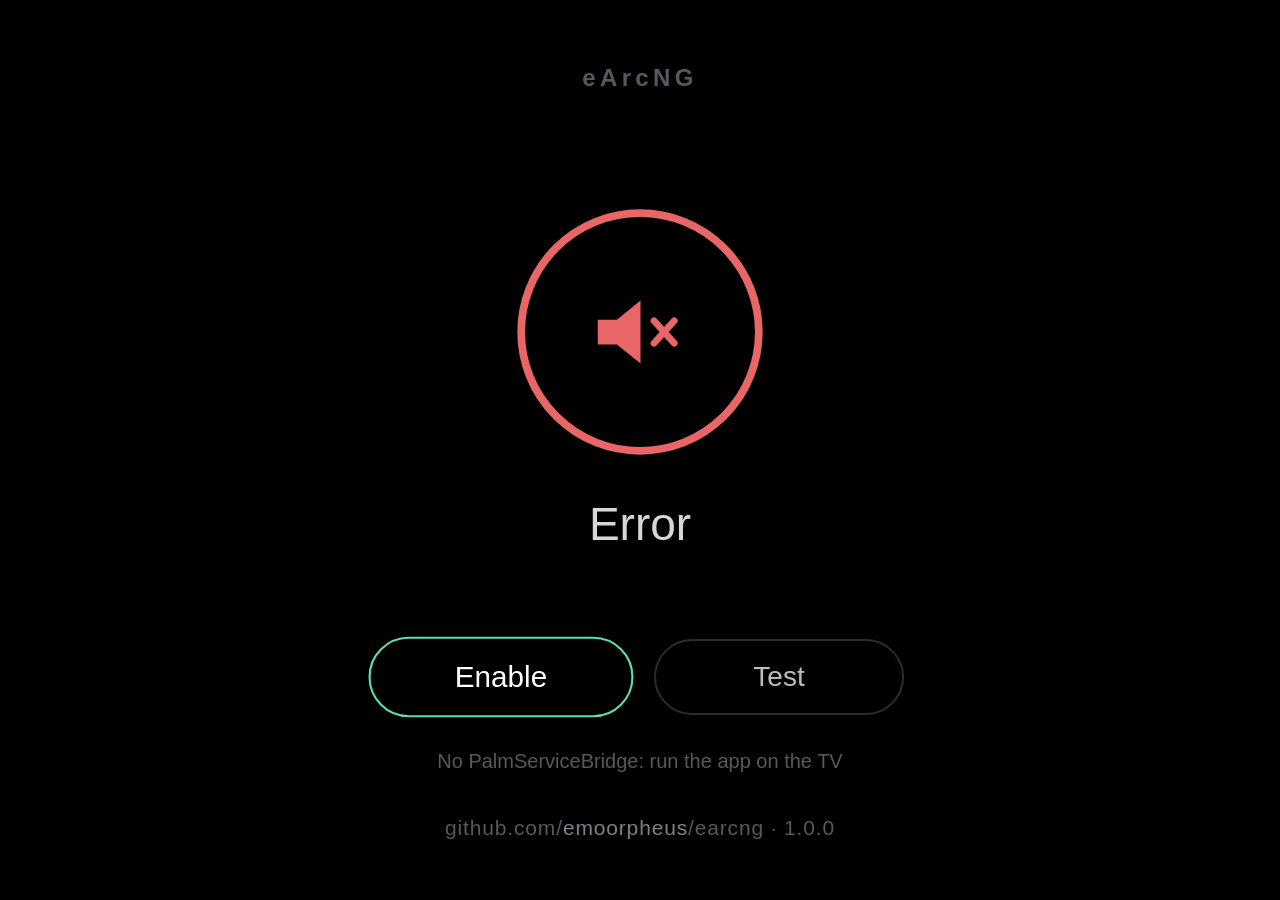
==== app/index.html @ 243d0308 "eArcNG 1.0.0" ====
<!doctype html>
<html lang="en">
<head>
<meta charset="utf-8">
<title>eArcNG</title>
<link rel="stylesheet" href="overlay.css">
</head>
<body>
<main id="setup" class="setup">
  <div class="setup-brand">eArcNG</div>
  <div class="setup-center">
    <div id="hero" class="hero" data-state="busy">
      <svg class="hero-ring" viewBox="0 0 240 240">
        <defs><linearGradient id="hero-grad" x1="0" y1="0" x2="1" y2="1">
          <stop class="hero-stop-a" offset="0"/><stop class="hero-stop-b" offset="1"/></linearGradient></defs>
        <circle class="hero-track" cx="120" cy="120" r="108"/>
        <circle class="hero-arc" cx="120" cy="120" r="108" stroke="url(#hero-grad)"/>
      </svg>
      <svg class="hero-icon hero-on" viewBox="0 0 48 48"><path class="hero-body" d="M7 18.5h8.5L26 10v28l-10.5-8.5H7z"/><path class="hero-wave w1" d="M31.5 18a8.5 8.5 0 0 1 0 12"/><path class="hero-wave w2" d="M35.8 13.6a14.5 14.5 0 0 1 0 20.8"/></svg>
      <svg class="hero-icon hero-off" viewBox="0 0 48 48"><path class="hero-body" d="M7 18.5h8.5L26 10v28l-10.5-8.5H7z"/><path class="hero-wave" d="M32 19l9 10M41 19l-9 10"/></svg>
    </div>
    <div id="status" class="setup-status">Checking…</div>
    <div id="ui" class="setup-ui"></div>
    <div class="setup-buttons">
      <button id="toggle" class="btn">Enable</button>
      <button id="test" class="btn">Test</button>
    </div>
    <p id="details" class="setup-note"></p>
  </div>
  <div id="modes" class="setup-modes" hidden>
    <div id="modes-label" class="setup-modes-label">Volume indicator</div>
    <button id="ui-native" class="mode" aria-pressed="false">System</button><button id="ui-overlay" class="mode" aria-pressed="false">Overlay</button>
  </div>
  <div class="setup-credit">github.com/<b>emoorpheus</b>/earcng · 1.0.0</div>
</main>

<div id="osd" class="osd" data-variant="badge" data-pos="center-right" aria-hidden="true">
  <div class="osd-icon">
    <svg class="ico ico-on" viewBox="0 0 48 48"><path class="ico-body" d="M7 18.5h8.5L26 10v28l-10.5-8.5H7z"/><path class="ico-wave" d="M31.5 18a8.5 8.5 0 0 1 0 12M35.8 13.6a14.5 14.5 0 0 1 0 20.8"/></svg>
    <svg class="ico ico-off" viewBox="0 0 48 48"><path class="ico-body" d="M7 18.5h8.5L26 10v28l-10.5-8.5H7z"/><path class="ico-wave" d="M32 19l9 10M41 19l-9 10"/></svg>
  </div>
  <div class="osd-track"><div class="osd-fill"></div><div class="osd-knob"></div></div>
  <svg class="osd-ring" viewBox="0 0 168 168"><circle class="ring-bg" cx="84" cy="84" r="76"/><circle class="ring-fill" cx="84" cy="84" r="76"/></svg>
  <div id="osd-value" class="osd-value">0</div>
</div>

<script src="overlay.js"></script>
</body>
</html>
---- app/overlay.css ----
/* overlay.css - OSD громкости в стиле webOS (1920x1080).
 * badge (по умолчанию): круг рядом с нативным индикатором ARC «+ / динамик / −» у правой кромки;
 *   размеры/цвета - по присланному описанию StarfishVolume.qml (bgCircle 96px #373A41 @0.5, число #E6E5E5
 *   с тенью #b3000000); с файлом прошивки не сверено.
 * pill / ring: прежние варианты (токены LG Enact Sandstone).
 * Всё, что может понадобиться подогнать под вашу прошивку, - в :root. */
@font-face { font-family: "OSD Text"; font-weight: 400; src: local("LG Smart UI Regular"), local("LGSmartUI-Regular"), local("Museo Sans"); }
@font-face { font-family: "OSD Text"; font-weight: 600; src: local("LG Smart UI SemiBold"), local("LGSmartUI-SemiBold"), local("Museo Sans"); }
@font-face { font-family: "OSD Number"; font-weight: 600; src: local("LG Smart UI NUMBER SemiBold"), local("LGSmartUINUMBER-SemiBold"), local("LG Smart UI SemiBold"), local("LGSmartUI-SemiBold"); }

:root {
  --osd-top: 60px;                      /* отступы от края экрана */
  --osd-side: 72px;
  --osd-bottom: 96px;
  --osd-center-side: 160px;             /* center-*: левее нативного индикатора ARC (141px от правой кромки) */
  --osd-w: 472px;                       /* капсула (variant=pill) */
  --osd-h: 84px;
  --osd-radius: 42px;
  --osd-bg: rgba(66, 71, 78, 0.94);     /* Sandstone popup #575e66, чуть темнее для видео */
  --osd-border: rgba(255, 255, 255, 0.08);
  --osd-shadow: 0 12px 36px rgba(0, 0, 0, 0.5);
  --osd-text: #e6e6e6;                  /* Sandstone text */
  --osd-sub: #abaeb3;                   /* Sandstone sub-text */
  --osd-track: #2e3137;                 /* Sandstone progress bg #373a41, темнее на светлом фоне */
  --osd-fill: #e6e6e6;                  /* Sandstone progress fill */
  --osd-knob: #ffffff;
  --osd-track-h: 6px;                   /* Sandstone 4K 12px -> 6px */
  --osd-knob-size: 22px;
  --osd-icon: 40px;
  --osd-number: 46px;
  --osd-ring: 200px;                    /* круг (variant=ring) */
  --osd-anim: 160ms;
  --osd-fade: 150ms;                    /* появление/исчезновение (натив: fadeAnimationDuration 150) */
  --badge-size: 96px;                   /* variant=badge: bgCircleDiameter */
  --badge-bg: rgba(55, 58, 65, 0.5);    /* bgCircleColor #373A41, bgCircleOpacity 0.5 */
  --badge-number: 44px;
  --badge-text: #e6e5e5;                /* numberFontColor */
  --badge-text-shadow: 0 2.5px 8px rgba(0, 0, 0, 0.7);   /* numberShadow: #b3000000, radius 8, dy 2.5 */
}

* { box-sizing: border-box; }
html, body { width: 100%; height: 100%; margin: 0; overflow: hidden; background: transparent; }
body { font-family: "OSD Text", "LG Smart UI", "Helvetica Neue", Arial, sans-serif; color: var(--osd-text); }

/* ---------- OSD ---------- */
.osd {
  display: none; position: absolute; width: var(--osd-w); height: var(--osd-h);
  padding: 0 30px 0 26px; align-items: center;
  border-radius: var(--osd-radius); background: var(--osd-bg);
  border: 1px solid var(--osd-border); box-shadow: var(--osd-shadow);
  opacity: 0; transition: opacity var(--osd-fade) ease;   /* как нативный: только прозрачность */
}
body.overlay-mode .osd { display: flex; }
.osd.show { opacity: 1; }

.osd[data-pos="top-right"] { top: var(--osd-top); right: var(--osd-side); transform-origin: top right; }
.osd[data-pos="top-left"] { top: var(--osd-top); left: var(--osd-side); transform-origin: top left; }
.osd[data-pos="top-center"] { top: var(--osd-top); left: 50%; margin-left: calc(var(--osd-w) / -2); transform-origin: top center; }
.osd[data-pos="center-right"] { top: 50%; right: var(--osd-center-side); margin-top: calc(var(--osd-h) / -2); transform-origin: center right; }
.osd[data-pos="center-left"] { top: 50%; left: var(--osd-center-side); margin-top: calc(var(--osd-h) / -2); transform-origin: center left; }
.osd[data-pos="bottom-right"] { bottom: var(--osd-bottom); right: var(--osd-side); transform-origin: bottom right; }
.osd[data-pos="bottom-left"] { bottom: var(--osd-bottom); left: var(--osd-side); transform-origin: bottom left; }
.osd[data-pos="bottom-center"] { bottom: var(--osd-bottom); left: 50%; margin-left: calc(var(--osd-w) / -2); transform-origin: bottom center; }

.osd-icon { flex: none; width: var(--osd-icon); height: var(--osd-icon); color: var(--osd-text); }
.ico { display: block; width: 100%; height: 100%; }
.ico-body { fill: currentColor; }
.ico-wave { fill: none; stroke: currentColor; stroke-width: 3.2; stroke-linecap: round; }
.ico-off { display: none; }
.osd.is-muted .ico-on { display: none; }
.osd.is-muted .ico-off { display: block; }

.osd-track {
  position: relative; flex: 1; height: var(--osd-track-h); margin: 0 20px 0 22px;
  border-radius: calc(var(--osd-track-h) / 2); background: var(--osd-track);
}
.osd-fill {
  position: absolute; left: 0; top: 0; bottom: 0; width: calc(var(--level, 0) * 100%);
  border-radius: inherit; background: var(--osd-fill); transition: width var(--osd-anim) ease-out;
}
.osd-knob {
  position: absolute; top: 50%; left: calc(var(--level, 0) * 100%);
  width: var(--osd-knob-size); height: var(--osd-knob-size);
  margin: calc(var(--osd-knob-size) / -2) 0 0 calc(var(--osd-knob-size) / -2);
  border-radius: 50%; background: var(--osd-knob); box-shadow: 0 2px 6px rgba(0, 0, 0, 0.35);
  transition: left var(--osd-anim) ease-out;
}
.osd-value {
  flex: none; min-width: 3ch; text-align: right;            /* 0..100 без сдвига полосы */
  font-family: "OSD Number", "OSD Text", "Helvetica Neue", Arial, sans-serif;
  font-size: var(--osd-number); font-weight: 600; line-height: 1;
  font-variant-numeric: tabular-nums; letter-spacing: -0.01em;
}

.osd.is-muted .osd-fill, .osd.is-muted .osd-knob { background: var(--osd-sub); opacity: 0.45; }
.osd.is-muted .osd-value { color: var(--osd-sub); }
.osd.is-bump .osd-value, .osd.is-bump .osd-knob { animation: osd-bump 300ms ease-out; }
@keyframes osd-bump { 0% { transform: scale(1); } 35% { transform: scale(1.14); } 100% { transform: scale(1); } }

/* ---------- variant=ring: круг с кольцевым индикатором ---------- */
.osd-ring { display: none; }
.osd[data-variant="ring"] { --osd-w: var(--osd-ring); --osd-h: var(--osd-ring); padding: 0; border-radius: 50%; }
.osd[data-variant="ring"] .osd-track { display: none; }
.osd[data-variant="ring"] .osd-ring {
  display: block; position: absolute; left: 50%; top: 50%; width: 168px; height: 168px;
  margin: -84px 0 0 -84px; transform: rotate(-90deg);
}
.ring-bg { fill: none; stroke: var(--osd-track); stroke-width: 8; }
.ring-fill {
  fill: none; stroke: var(--osd-fill); stroke-width: 8; stroke-linecap: round;
  stroke-dasharray: 477.52px; stroke-dashoffset: calc(477.52px * (1 - var(--level, 0)));
  transition: stroke-dashoffset var(--osd-anim) ease-out;
}
.osd.is-zero .ring-fill { opacity: 0; }
.osd.is-muted .ring-fill { stroke: var(--osd-sub); opacity: 0.45; }
.osd[data-variant="ring"] .osd-icon { position: absolute; left: 50%; top: 42px; width: 30px; height: 30px; margin-left: -15px; }
.osd[data-variant="ring"] .osd-value {
  position: absolute; left: 0; right: 0; top: 84px; min-width: 0; text-align: center; font-size: 60px;
}

/* ---------- variant=badge: круг с числом рядом с нативным «+ / динамик / −» ---------- */
.osd[data-variant="badge"] {
  --osd-w: var(--badge-size); --osd-h: var(--badge-size);
  padding: 0; justify-content: center; border: 0; border-radius: 50%;
  background: var(--badge-bg); box-shadow: none;
}
.osd[data-variant="badge"] .osd-track, .osd[data-variant="badge"] .osd-icon { display: none; }
.osd[data-variant="badge"] .osd-value {
  min-width: 0; text-align: center; font-size: var(--badge-number); color: var(--badge-text);
  text-shadow: var(--badge-text-shadow); letter-spacing: -0.02em;
}
.osd[data-variant="badge"].is-muted .osd-value { display: none; }
.osd[data-variant="badge"].is-muted .osd-icon {
  display: block; width: 48px; height: 48px; color: var(--badge-text);
  filter: drop-shadow(0 2.5px 6px rgba(0, 0, 0, 0.7));
}

@media (prefers-reduced-motion: reduce) {
  .osd, .osd-fill, .osd-knob, .ring-fill { transition: none; }
}

/* ---------- экран настройки ----------
 * Чистый чёрный фон (пиксели OLED выключены), тонкие линии, фокус - цветной контур, без ярких заливок. */
.setup {
  display: none; position: absolute; top: 0; right: 0; bottom: 0; left: 0; overflow: hidden;
  --s-text: #d6d6d6; --s-sub: #7d8086; --s-dim: #55585d;
  --s-track: #161616; --s-a: #5fdcae; --s-b: #3d9be0; --s-err: #e86666; --s-off: #3a3a3a;
  --s-btn-text: #bdbdbd; --s-btn-border: #2c2c2c; --s-focus-text: #ffffff;
  background: #000; color: var(--s-text);
}
body.setup-mode .setup { display: block; }
.setup button { font-family: inherit; font-weight: 400; outline: none; cursor: pointer; }
.setup-brand {
  position: absolute; top: 64px; left: 0; right: 0; text-align: center;
  color: var(--s-dim); font-size: 24px; font-weight: 600; letter-spacing: 0.18em;
}
.setup-center { position: absolute; top: 200px; left: 0; right: 0; text-align: center; }

.hero { position: relative; width: 264px; height: 264px; margin: 0 auto 34px; }
.hero-ring { position: absolute; top: 0; left: 0; width: 100%; height: 100%; transform: rotate(-90deg); }
.hero-track, .hero-arc { fill: none; stroke-width: 7; }
.hero-track { stroke: var(--s-track); }
.hero-arc {
  stroke-linecap: round; stroke-dasharray: 678.6; stroke-dashoffset: 0;
  transition: stroke-dashoffset 420ms ease, opacity 300ms ease; transform-origin: 120px 120px;
}
.hero-stop-a { stop-color: var(--s-a); }
.hero-stop-b { stop-color: var(--s-b); }
.hero-icon {
  position: absolute; top: 50%; left: 50%; width: 108px; height: 108px; margin: -54px 0 0 -58px;
  color: var(--s-text); transition: opacity 200ms ease;
}
.hero-body { fill: currentColor; }
.hero-wave { fill: none; stroke: currentColor; stroke-width: 3; stroke-linecap: round; }
.hero-off { opacity: 0; }
.hero[data-state="ok"] .hero-wave { animation: hero-wave 2.4s ease-in-out infinite; }
.hero[data-state="ok"] .w2 { animation-delay: 0.35s; }
.hero[data-state="off"] .hero-on, .hero[data-state="error"] .hero-on { opacity: 0; }
.hero[data-state="off"] .hero-off, .hero[data-state="error"] .hero-off { opacity: 1; }
.hero[data-state="off"] .hero-icon { color: var(--s-off); }
.hero[data-state="off"] .hero-arc { opacity: 0; }
.hero[data-state="error"] .hero-arc { stroke: var(--s-err); }
.hero[data-state="error"] .hero-icon { color: var(--s-err); }
.hero[data-state="busy"] .hero-arc { stroke-dashoffset: 509; animation: hero-spin 1.1s linear infinite; }
.hero[data-state="busy"] .hero-on { opacity: 0.4; }
@keyframes hero-spin { to { transform: rotate(360deg); } }
@keyframes hero-wave { 0%, 100% { opacity: 1; } 50% { opacity: 0.35; } }

.setup-status { font-size: 46px; font-weight: 400; line-height: 1.15; color: var(--s-text); }
.setup-ui { min-height: 34px; margin-top: 8px; font-size: 24px; color: var(--s-sub); }
.setup-buttons { display: flex; justify-content: center; margin-top: 46px; }
.btn {
  min-width: 250px; margin: 0 14px; padding: 20px 36px; border-radius: 999px;
  border: 2px solid var(--s-btn-border); background: transparent; color: var(--s-btn-text); font-size: 28px;
  transition: transform 120ms ease, background-color 120ms ease, color 120ms ease, border-color 120ms ease;
}
.btn:focus { color: var(--s-focus-text); border-color: var(--s-a); transform: scale(1.06); }
.btn[aria-disabled="true"] { opacity: 0.45; }
.setup-note {
  max-width: 1100px; max-height: 3.2em; margin: 30px auto 0; overflow: hidden;
  color: var(--s-dim); font-size: 20px; line-height: 1.6;
}
.setup-modes { position: absolute; bottom: 128px; left: 0; right: 0; text-align: center; }
.setup-modes[hidden] { display: none; }
.setup-modes-label { margin-bottom: 14px; color: var(--s-dim); font-size: 20px; letter-spacing: 0.04em; }
.mode {
  min-width: 190px; margin: 0 8px; padding: 12px 30px; border-radius: 999px;
  border: 2px solid #1e1e1e; background: transparent; color: var(--s-dim); font-size: 23px;
  transition: transform 120ms ease, background-color 120ms ease, color 120ms ease, border-color 120ms ease;
}
.mode[aria-pressed="true"] { background: #141414; border-color: #2c2c2c; color: var(--s-text); }
.mode:focus { color: var(--s-focus-text); border-color: var(--s-a); transform: scale(1.06); }
.mode.is-pending { border-color: var(--s-b); color: var(--s-focus-text); }
.mode[aria-disabled="true"] { opacity: 0.45; }
.setup-credit {
  position: absolute; bottom: 60px; left: 0; right: 0; text-align: center;
  color: var(--s-dim); font-size: 21px; letter-spacing: 0.04em;
}
.setup-credit b { color: var(--s-sub); font-weight: 400; }
@media (prefers-reduced-motion: reduce) {
  .hero-arc, .hero-wave { animation: none !important; transition: none; }
}
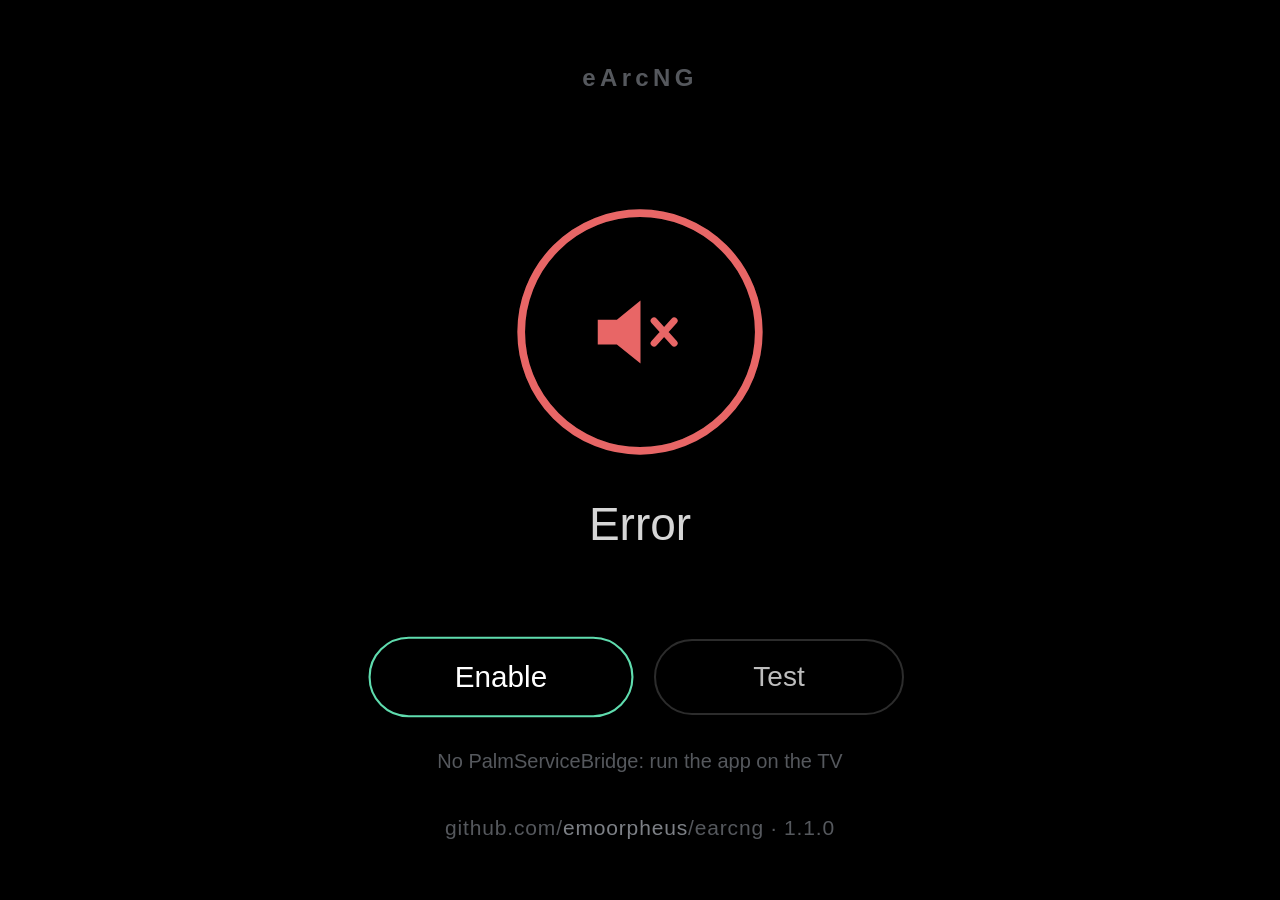
==== commit 4750adf8: "eArcNG 1.1.0" ====
--- a/app/index.html
+++ b/app/index.html
@@ -24,6 +24,7 @@
     <div class="setup-buttons">
       <button id="toggle" class="btn">Enable</button>
       <button id="test" class="btn">Test</button>
+      <button id="update" class="btn" hidden>Update</button>
     </div>
     <p id="details" class="setup-note"></p>
   </div>
@@ -31,7 +32,7 @@
     <div id="modes-label" class="setup-modes-label">Volume indicator</div>
     <button id="ui-native" class="mode" aria-pressed="false">System</button><button id="ui-overlay" class="mode" aria-pressed="false">Overlay</button>
   </div>
-  <div class="setup-credit">github.com/<b>emoorpheus</b>/earcng · 1.0.0</div>
+  <div class="setup-credit">github.com/<b>emoorpheus</b>/earcng · 1.1.0</div>
 </main>
 
 <div id="osd" class="osd" data-variant="badge" data-pos="center-right" aria-hidden="true">
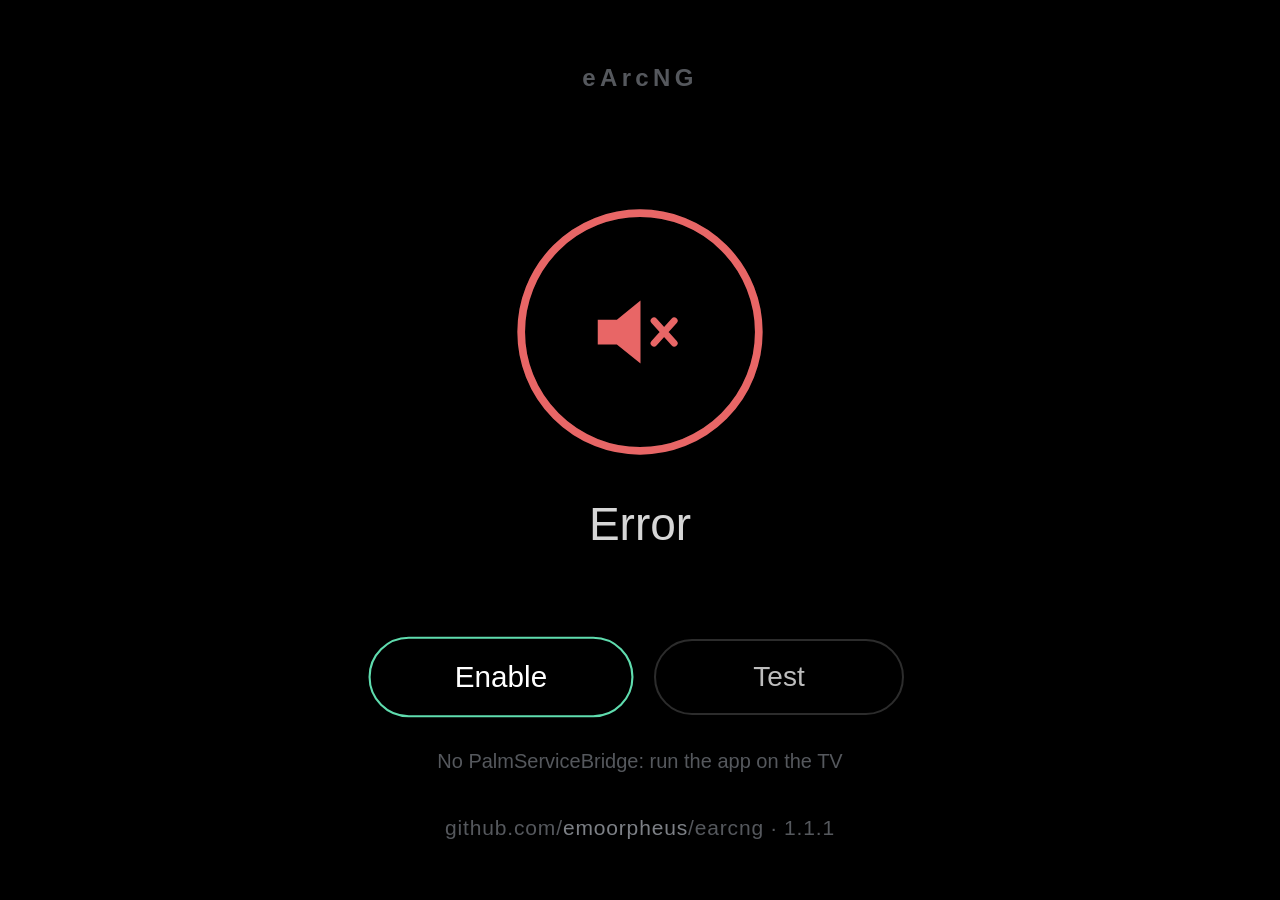
==== commit ca8e5d18: "eArcNG 1.1.1" ====
--- a/app/index.html
+++ b/app/index.html
@@ -32,7 +32,7 @@
     <div id="modes-label" class="setup-modes-label">Volume indicator</div>
     <button id="ui-native" class="mode" aria-pressed="false">System</button><button id="ui-overlay" class="mode" aria-pressed="false">Overlay</button>
   </div>
-  <div class="setup-credit">github.com/<b>emoorpheus</b>/earcng · 1.1.0</div>
+  <div class="setup-credit">github.com/<b>emoorpheus</b>/earcng · 1.1.1</div>
 </main>
 
 <div id="osd" class="osd" data-variant="badge" data-pos="center-right" aria-hidden="true">
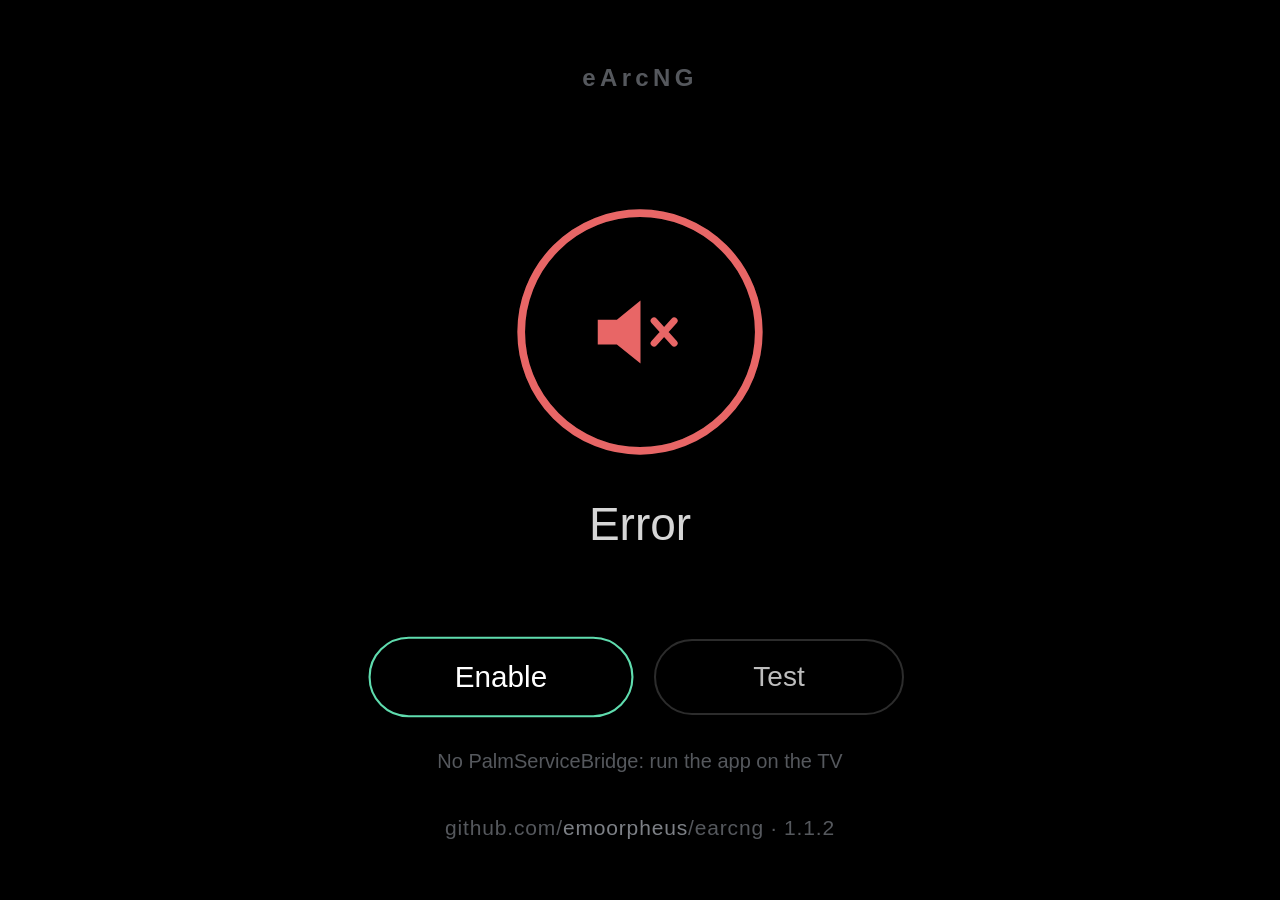
==== commit 9cc390c9: "eArcNG 1.1.2" ====
--- a/app/index.html
+++ b/app/index.html
@@ -32,7 +32,7 @@
     <div id="modes-label" class="setup-modes-label">Volume indicator</div>
     <button id="ui-native" class="mode" aria-pressed="false">System</button><button id="ui-overlay" class="mode" aria-pressed="false">Overlay</button>
   </div>
-  <div class="setup-credit">github.com/<b>emoorpheus</b>/earcng · 1.1.1</div>
+  <div class="setup-credit">github.com/<b>emoorpheus</b>/earcng · 1.1.2</div>
 </main>
 
 <div id="osd" class="osd" data-variant="badge" data-pos="center-right" aria-hidden="true">
